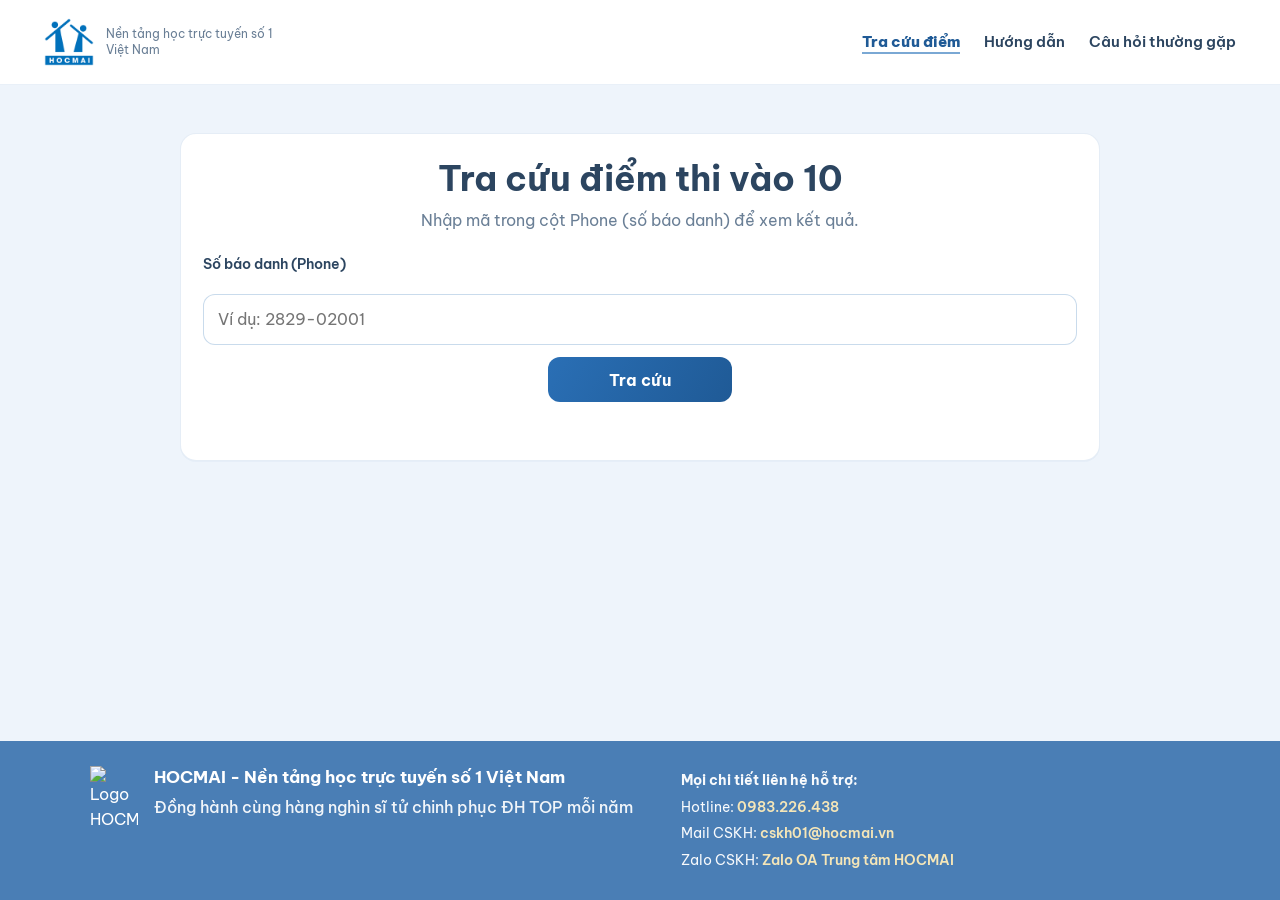
==== index.html @ 7837d0d4 "add" ====
<!doctype html>
<html lang="vi">
  <head>
    <meta charset="UTF-8" />
    <meta name="viewport" content="width=device-width, initial-scale=1.0" />
    <title>Tra cứu điểm thi vào 10 | HOCMAI</title>
    <meta
      name="description"
      content="Trang tra cứu điểm thi vào lớp 10 với giao diện chuẩn nhận diện thương hiệu HOCMAI."
    />
    <link rel="preconnect" href="https://fonts.googleapis.com" />
    <link rel="preconnect" href="https://fonts.gstatic.com" crossorigin />
    <link
      href="https://fonts.googleapis.com/css2?family=Be+Vietnam+Pro:wght@400;500;600;700;800&display=swap"
      rel="stylesheet"
    />
    <link rel="stylesheet" href="./styles.css" />
  </head>
  <body>
    <header class="brand-header">
      <div class="header-inner">
        <a class="brand-mark" href="./index.html" aria-label="Trang chủ HOCMAI">
          <img class="brand-logo" src="./assets/logo-hocmai.png" alt="Logo HOCMAI" />
          <span class="brand-sub">Nền tảng học trực tuyến số 1 Việt Nam</span>
        </a>
        <nav class="nav-links" aria-label="Điều hướng">
          <a href="./index.html" aria-current="page">Tra cứu điểm</a>
          <a href="./huong-dan.html">Hướng dẫn</a>
          <a href="./faq.html">Câu hỏi thường gặp</a>
        </nav>
      </div>
    </header>

    <main>
      <section id="tra-cuu" class="lookup-section">
        <div class="container">
          <div class="lookup-wrapper">
            <div class="section-title">
              <h1>Tra cứu điểm thi vào 10</h1>
              <p>Nhập mã trong cột Phone (số báo danh) để xem kết quả.</p>
            </div>

            <form id="lookup-form" class="lookup-form simple-form" novalidate>
              <label for="candidate-id">Số báo danh (Phone)</label>
              <input
                id="candidate-id"
                name="candidateId"
                type="text"
                placeholder="Ví dụ: 2829-02001"
                maxlength="64"
                autocomplete="off"
                required
              />
              <button type="submit" id="lookup-submit">
                <span class="submit-spinner" aria-hidden="true"></span>
                <span class="submit-text">Tra cứu</span>
              </button>
              <p id="lookup-message" class="form-message" role="status" aria-live="polite"></p>
            </form>

            <section id="result-card" class="result-card hidden" aria-label="Kết quả tra cứu">
              <h3 class="result-title">Kết quả tra cứu</h3>
              <dl class="result-summary" id="result-summary">
                <div class="result-summary-row">
                  <dt>Họ tên</dt>
                  <dd id="summary-name"></dd>
                </div>
                <div class="result-summary-row">
                  <dt>Số báo danh</dt>
                  <dd id="summary-phone"></dd>
                </div>
                <div class="result-summary-row">
                  <dt>Điểm thi</dt>
                  <dd id="summary-exam-score"></dd>
                </div>
                <div class="result-summary-row">
                  <dt>Phòng thi</dt>
                  <dd id="summary-room"></dd>
                </div>
                <div class="result-summary-row">
                  <dt>Xếp hạng (tổng điểm xét tuyển)</dt>
                  <dd id="summary-rank"></dd>
                </div>
              </dl>
              <p class="result-table-caption">Điểm từng môn và liên kết xem bài thi</p>
              <div class="table-wrap">
                <table class="result-table">
                  <thead>
                    <tr>
                      <th scope="col">Môn</th>
                      <th scope="col">Điểm</th>
                      <th scope="col">Kết quả chi tiết</th>
                    </tr>
                  </thead>
                  <tbody id="result-table-body"></tbody>
                  <tfoot>
                    <tr class="result-total-row">
                      <td><strong>Điểm xét tuyển (Toán×2 + Văn×2 + Anh)</strong></td>
                      <td colspan="2">
                        <div class="composite-score-wrap">
                          <span id="result-composite-score-text"></span>
                          <button
                            type="button"
                            id="scholarship-trigger"
                            class="scholarship-trigger scholarship-trigger--inline"
                          >
                            học bổng: <span id="scholarship-percent-inline">30%</span>
                          </button>
                        </div>
                      </td>
                    </tr>
                  </tfoot>
                </table>
              </div>
              <div class="score-chart-wrap" id="score-chart-wrap" hidden>
                <p class="score-chart-title">Phân bố tổng điểm xét tuyển (toàn bộ dữ liệu)</p>
                <p class="score-chart-hint" id="score-chart-hint"></p>
                <div
                  class="histogram"
                  id="histogram-root"
                  role="img"
                  aria-label="Biểu đồ cột số lượng thí sinh theo khoảng điểm"
                >
                  <div class="histogram-y-axis" id="score-chart-y-axis" aria-hidden="true"></div>
                  <div class="histogram-plot">
                    <div class="histogram-bars" id="score-chart"></div>
                  </div>
                </div>
              </div>
            </section>

            <section
              id="scholarship-section"
              class="scholarship-section hidden"
              aria-label="Học bổng"
            >
              <h3 class="scholarship-title">Dùng học bổng ngay!</h3>
              <p class="scholarship-lead">
                <span class="scholarship-label">học bổng:</span>
                <strong class="scholarship-percent" id="scholarship-percent">30%</strong>
              </p>
              <div class="scholarship-actions">
                <a
                  class="scholarship-action"
                  href="https://hocmai.link/tC4KC2"
                  target="_blank"
                  rel="noopener noreferrer"
                >
                  Lớp luyện thi trực tiếp
                </a>
                <a
                  class="scholarship-action scholarship-action--accent"
                  href="https://hocmai.link/WwODSn"
                  target="_blank"
                  rel="noopener noreferrer"
                >
                  Khóa luyện đề online
                </a>
              </div>
            </section>
          </div>
        </div>
      </section>
    </main>

    <footer class="site-footer">
      <div class="container footer-inner">
        <div class="footer-brand-col">
          <div class="footer-brand-row">
            <img
              class="footer-logo"
              src="https://play-lh.googleusercontent.com/AMpNqT2tWdewnICeAl7C-Ix9AWb-bCy7MjEjz3HMeODdcMwJlvOS_UqNwSrXPFJsLik"
              alt="Logo HOCMAI"
              width="48"
              loading="lazy"
              decoding="async"
            />
            <div class="footer-brand-text">
              <p class="footer-tagline">HOCMAI - Nền tảng học trực tuyến số 1 Việt Nam</p>
              <p class="footer-subline">
                Đồng hành cùng hàng nghìn sĩ tử chinh phục ĐH TOP mỗi năm
              </p>
            </div>
          </div>
        </div>
        <div class="footer-contact">
          <p class="footer-contact-lead"><strong>Mọi chi tiết liên hệ hỗ trợ:</strong></p>
          <p>
            Hotline:
            <a href="tel:+84983226438">0983.226.438</a>
          </p>
          <p>
            Mail CSKH:
            <a href="mailto:cskh01@hocmai.vn">cskh01@hocmai.vn</a>
          </p>
          <p>
            Zalo CSKH:
            <a
              href="https://zalo.me/37577140078644322"
              target="_blank"
              rel="noopener noreferrer"
              >Zalo OA Trung tâm HOCMAI</a>
          </p>
        </div>
      </div>
    </footer>

    <script src="./app.js"></script>
  </body>
</html>
---- styles.css ----
:root {
  --hocmai-blue: #2a6fb5;
  --hocmai-blue-dark: #1f5a96;
  --hocmai-yellow: #e8c86a;
  --hocmai-bg: #eef4fb;
  --hocmai-text: #2c4560;
  --hocmai-muted: #6a7f96;
  --nav-active-underline: #7aa8d4;
  --footer-bg: #4a7eb5;
  --white: #ffffff;
  --danger: #c1121f;
}

* {
  box-sizing: border-box;
}

html {
  height: 100%;
}

body {
  margin: 0;
  min-height: 100%;
  display: flex;
  flex-direction: column;
  font-family: "Be Vietnam Pro", sans-serif;
  color: var(--hocmai-text);
  background: var(--hocmai-bg);
  line-height: 1.55;
}

main {
  flex: 1 0 auto;
}

.container {
  width: min(1100px, calc(100% - 2rem));
  margin: 0 auto;
}

.brand-header {
  flex-shrink: 0;
  position: sticky;
  top: 0;
  z-index: 10;
  background: var(--white);
  border-bottom: 1px solid rgba(42, 111, 181, 0.1);
}

.header-inner {
  width: 100%;
  max-width: none;
  margin: 0;
  padding: 0 clamp(1rem, 4vw, 2.75rem);
  display: flex;
  justify-content: space-between;
  align-items: center;
  gap: 1.5rem;
  min-height: 84px;
}

.brand-mark {
  display: inline-flex;
  flex-direction: row;
  align-items: center;
  gap: 0.75rem;
  text-decoration: none;
  flex: 0 1 auto;
  min-width: 0;
}

.brand-logo {
  width: 50px;
  height: auto;
  display: block;
}

.brand-sub {
  font-size: 0.78rem;
  line-height: 1.25;
  color: var(--hocmai-muted);
  max-width: 180px;
}

.nav-links {
  display: flex;
  flex-wrap: wrap;
  justify-content: flex-end;
  align-items: center;
  gap: 1rem 1.5rem;
  flex: 0 0 auto;
  margin-left: auto;
}

.nav-links a {
  color: var(--hocmai-text);
  text-decoration: none;
  font-weight: 600;
  font-size: 0.95rem;
}

.nav-links a[aria-current="page"] {
  color: var(--hocmai-blue-dark);
  font-weight: 800;
  text-decoration: underline;
  text-decoration-color: var(--nav-active-underline);
  text-decoration-thickness: 2px;
  text-underline-offset: 5px;
}

h1 {
  margin: 0;
  font-size: clamp(1.7rem, 4vw, 2.2rem);
  line-height: 1.25;
}

.lookup-section {
  padding: 3rem 0 4rem;
}

.static-page-section {
  flex: 1;
  padding: 2.5rem 0 4rem;
}

.static-page-section--faq {
  background: var(--hocmai-bg);
}

.static-page-title {
  margin: 0 0 1rem;
  font-size: clamp(1.35rem, 3vw, 1.65rem);
  color: var(--hocmai-blue-dark);
  line-height: 1.3;
}

.static-page-back {
  margin-top: 1.75rem;
  padding-top: 1rem;
  border-top: 1px solid rgba(42, 111, 181, 0.1);
  font-size: 0.92rem;
}

.static-page-back a {
  color: var(--hocmai-blue);
  font-weight: 600;
  text-decoration: none;
}

.static-page-back a:hover {
  text-decoration: underline;
}

.info-subtitle {
  margin: 1.25rem 0 0.5rem;
  font-size: 1.05rem;
  color: var(--hocmai-text);
}

.info-list {
  margin: 0;
  padding-left: 1.25rem;
  color: var(--hocmai-text);
  line-height: 1.6;
}

.info-list li + li {
  margin-top: 0.45rem;
}

.faq-list {
  display: flex;
  flex-direction: column;
  gap: 0.85rem;
}

.faq-item {
  padding: 1rem 1.1rem;
  background: var(--white);
  border: 1px solid rgba(42, 111, 181, 0.1);
  border-radius: 12px;
}

.faq-q {
  margin: 0 0 0.55rem;
  font-size: 1rem;
  font-weight: 700;
  color: var(--hocmai-blue-dark);
  line-height: 1.35;
}

.faq-a {
  color: var(--hocmai-muted);
  font-size: 0.94rem;
  line-height: 1.55;
}

.faq-a p {
  margin: 0;
}

.faq-a p + p {
  margin-top: 0.45rem;
}

.faq-a a {
  color: #3a6ead;
  font-weight: 600;
  text-decoration: none;
  word-break: break-word;
}

.faq-a a:hover {
  text-decoration: underline;
}

.lookup-wrapper {
  max-width: 920px;
  margin: 0 auto;
  background: var(--white);
  border: 1px solid rgba(42, 111, 181, 0.12);
  border-radius: 16px;
  padding: 1.4rem;
  box-shadow: 0 1px 0 rgba(42, 111, 181, 0.04);
}

.section-title h1 {
  margin: 0;
  text-align: center;
}

.section-title p {
  margin-top: 0.45rem;
  text-align: center;
  color: var(--hocmai-muted);
}

.lookup-form {
  margin-top: 1.3rem;
  display: grid;
  grid-template-columns: 1fr;
  gap: 0.8rem;
}

.lookup-form label {
  display: block;
  font-size: 0.9rem;
  font-weight: 600;
  margin-bottom: 0.35rem;
}

.lookup-form input {
  width: 100%;
  border: 1px solid rgba(42, 111, 181, 0.25);
  border-radius: 12px;
  padding: 0.75rem 0.85rem;
  font: inherit;
  outline: none;
}

.lookup-form input:focus {
  border-color: var(--hocmai-blue);
  box-shadow: 0 0 0 3px rgba(12, 77, 162, 0.16);
}

.lookup-form button {
  position: relative;
  display: inline-flex;
  align-items: center;
  justify-content: center;
  gap: 0.5rem;
  height: 45px;
  border: none;
  border-radius: 12px;
  padding: 0 2rem;
  background: linear-gradient(120deg, var(--hocmai-blue) 0%, var(--hocmai-blue-dark) 100%);
  color: var(--white);
  font: inherit;
  font-weight: 700;
  cursor: pointer;
  width: auto;
  min-width: 11.5rem;
  max-width: 100%;
  justify-self: center;
  transition: opacity 0.2s ease;
}

.lookup-form button:disabled {
  cursor: not-allowed;
  opacity: 0.92;
}

.lookup-form .submit-spinner {
  display: none;
  width: 1.1rem;
  height: 1.1rem;
  flex-shrink: 0;
  border: 2px solid rgba(255, 255, 255, 0.35);
  border-top-color: #fff;
  border-radius: 50%;
  animation: submit-spin 0.65s linear infinite;
}

.lookup-form.is-loading .submit-spinner {
  display: block;
}

.lookup-form.is-loading input {
  opacity: 0.72;
  pointer-events: none;
}

@keyframes submit-spin {
  to {
    transform: rotate(360deg);
  }
}

.form-message {
  grid-column: 1 / -1;
  margin: 0.2rem 0 0;
  min-height: 1.2rem;
  color: var(--danger);
  font-size: 0.9rem;
}

.result-card {
  margin-top: 1rem;
  background: var(--white);
  border-radius: 16px;
  border: 1px solid rgba(42, 111, 181, 0.12);
  padding: 1.1rem;
}

.hidden {
  display: none;
}

.result-title {
  margin: 0 0 0.75rem;
  font-size: 1.15rem;
  color: var(--hocmai-blue-dark);
}

.result-summary {
  margin: 0 0 1.25rem;
  padding: 0.85rem 1rem;
  background: rgba(12, 77, 162, 0.06);
  border: 1px solid rgba(42, 111, 181, 0.12);
  border-radius: 12px;
  display: grid;
  grid-template-columns: minmax(0, 1fr) minmax(0, 1fr);
  gap: 0.5rem 1.5rem;
}

.result-summary-row {
  display: contents;
}

.result-summary dt {
  margin: 0;
  font-size: 0.8rem;
  font-weight: 600;
  color: var(--hocmai-muted);
  padding-top: 0.15rem;
}

.result-summary dd {
  margin: 0;
  font-size: 0.95rem;
  font-weight: 600;
  color: var(--hocmai-text);
}

@media (max-width: 560px) {
  .result-summary {
    grid-template-columns: 1fr;
  }

  .result-summary dd {
    padding-bottom: 0.45rem;
    margin-bottom: 0.35rem;
    border-bottom: 1px solid rgba(42, 111, 181, 0.08);
  }

  .result-summary-row:last-child dd {
    border-bottom: none;
    margin-bottom: 0;
    padding-bottom: 0;
  }
}

.result-table-caption {
  margin: 0 0 0.5rem;
  font-size: 0.88rem;
  color: var(--hocmai-muted);
}

.table-wrap {
  overflow-x: auto;
  -webkit-overflow-scrolling: touch;
}

.result-table {
  width: 100%;
  border-collapse: collapse;
  font-size: 0.95rem;
}

.result-table th,
.result-table td {
  padding: 0.65rem 0.75rem;
  text-align: left;
  border: 1px solid rgba(42, 111, 181, 0.15);
  vertical-align: middle;
}

.result-table thead th {
  background: rgba(12, 77, 162, 0.08);
  color: var(--hocmai-blue-dark);
  font-weight: 700;
}

.result-table tbody th[scope="row"] {
  background: rgba(12, 77, 162, 0.04);
  font-weight: 600;
  color: var(--hocmai-text);
  white-space: nowrap;
}

.result-table .result-score-cell {
  font-weight: 700;
  color: #4a7ab8;
}

.result-link {
  font-weight: 600;
  color: var(--hocmai-blue);
  text-decoration: none;
}

.result-link:hover {
  text-decoration: underline;
}

.result-total-row td {
  background: rgba(255, 201, 56, 0.15);
  font-weight: 600;
}

.result-total-row td:last-child {
  font-size: 1.05rem;
  color: #355a8a;
}

.score-chart-wrap {
  margin-top: 1.25rem;
  padding-top: 1rem;
  border-top: 1px solid rgba(42, 111, 181, 0.12);
}

.score-chart-wrap[hidden] {
  display: none !important;
}

.scholarship-section {
  margin-top: 1.15rem;
  padding: 1rem 1.05rem;
  background: rgba(255, 255, 255, 0.85);
  border: 1px solid rgba(42, 111, 181, 0.12);
  border-radius: 16px;
}

.scholarship-title {
  margin: 0 0 0.75rem;
  text-align: center;
  font-size: 1.1rem;
  color: #b30018;
  font-weight: 900;
}

.scholarship-lead {
  margin: 0 0 0.85rem;
  text-align: center;
  font-size: 1rem;
  color: var(--hocmai-text);
}

.scholarship-label {
  font-weight: 700;
  color: #b30018;
}

.scholarship-percent {
  color: #b30018;
}

.scholarship-actions {
  display: grid;
  grid-template-columns: 1fr 1fr;
  gap: 0.85rem;
}

.scholarship-trigger {
  display: inline-block;
  padding: 0.35rem 0.55rem;
  border-radius: 10px;
  border: 1px solid rgba(193, 18, 31, 0.4);
  color: #b30018;
  font-weight: 900;
  background: rgba(193, 18, 31, 0.03);
  cursor: pointer;
  text-decoration: none;
  transition: background 120ms ease, transform 120ms ease;
}

.scholarship-trigger:hover {
  background: rgba(193, 18, 31, 0.07);
  transform: translateY(-1px);
}

.result-cell-stack {
  display: flex;
  flex-direction: column;
  gap: 0.35rem;
  align-items: flex-start;
}

.composite-score-wrap {
  display: flex;
  align-items: center;
  justify-content: space-between;
  gap: 0.75rem;
  flex-wrap: wrap;
}

.composite-score-wrap #result-composite-score-text {
  font-weight: 800;
  color: #355a8a;
  font-size: 1.05rem;
}

.scholarship-trigger--inline {
  padding: 0.35rem 0.6rem;
  border-radius: 10px;
  white-space: nowrap;
}

.scholarship-action {
  display: inline-flex;
  justify-content: center;
  align-items: center;
  padding: 0.85rem 0.9rem;
  border: 2px solid #c1121f;
  border-radius: 12px;
  color: #c1121f;
  font-weight: 800;
  text-decoration: none;
  background: rgba(193, 18, 31, 0.02);
  transition: transform 120ms ease, background 120ms ease;
}

.scholarship-action:hover {
  transform: translateY(-1px);
  background: rgba(193, 18, 31, 0.06);
}

.scholarship-action--accent {
  background: rgba(193, 18, 31, 0.04);
}

@media (max-width: 560px) {
  .scholarship-actions {
    grid-template-columns: 1fr;
  }
}

.score-chart-title {
  margin: 0 0 0.35rem;
  font-size: 0.95rem;
  font-weight: 700;
  color: var(--hocmai-blue-dark);
}

.score-chart-hint {
  margin: 0 0 0.75rem;
  font-size: 0.82rem;
  color: var(--hocmai-muted);
}

.histogram {
  display: flex;
  gap: 0.35rem;
  align-items: flex-start;
  width: 100%;
}

.histogram-y-axis {
  display: flex;
  flex-direction: column;
  justify-content: space-between;
  flex-shrink: 0;
  width: 2.25rem;
  height: 220px;
  box-sizing: border-box;
  font-size: 0.68rem;
  color: var(--hocmai-muted);
  text-align: right;
  line-height: 1.2;
}

.histogram-y-axis span {
  display: block;
}

.histogram-plot {
  flex: 1;
  min-width: 0;
  overflow-x: auto;
  overflow-y: visible;
  -webkit-overflow-scrolling: touch;
  padding-bottom: 0.25rem;
}

.histogram-bars {
  display: flex;
  align-items: stretch;
  justify-content: flex-start;
  gap: clamp(2px, 1vw, 8px);
  height: calc(220px + 2.85rem);
  min-width: min(100%, 560px);
  padding: 0 0.25rem 0 0.35rem;
  border-left: 1px solid rgba(42, 111, 181, 0.12);
  border-bottom: 1px solid rgba(42, 111, 181, 0.12);
  background-color: rgba(255, 255, 255, 0.75);
  background-image: repeating-linear-gradient(
    to bottom,
    transparent,
    transparent calc(20% - 1px),
    rgba(42, 111, 181, 0.04) calc(20% - 1px),
    rgba(42, 111, 181, 0.04) 20%
  );
  background-size: 100% 100%;
  box-sizing: border-box;
}

.chart-col {
  flex: 1 1 0;
  min-width: 1.5rem;
  max-width: 3rem;
  display: flex;
  flex-direction: column;
  align-items: center;
  justify-content: flex-start;
  min-height: 0;
}

.chart-col-count {
  font-size: 0.68rem;
  font-weight: 700;
  color: var(--hocmai-muted);
  margin-bottom: 3px;
  min-height: 1.1em;
  line-height: 1;
}

.chart-col--you .chart-col-count {
  color: #c65a5f;
}

.chart-col-bar-wrap {
  width: 100%;
  flex: 1 1 auto;
  min-height: 0;
  height: 220px;
  display: flex;
  flex-direction: column;
  justify-content: flex-end;
  align-items: center;
}

.chart-col-bar {
  width: 78%;
  max-width: 2rem;
  min-height: 0;
  border-radius: 6px 6px 0 0;
  background: linear-gradient(180deg, #b3cbf0 0%, #93b4e8 100%);
  transition: height 0.25s ease-out;
}

.chart-col--you .chart-col-bar {
  background: linear-gradient(180deg, #f4b4b6 0%, #e5989b 100%);
}

.chart-col-xlabel {
  margin-top: 6px;
  font-size: 0.62rem;
  line-height: 1.15;
  color: var(--hocmai-muted);
  text-align: center;
  transform: rotate(-42deg);
  transform-origin: center top;
  white-space: nowrap;
  height: 2.85rem;
  display: flex;
  align-items: flex-start;
  justify-content: center;
  padding-top: 2px;
}

@media (max-width: 540px) {
  .histogram-y-axis {
    width: 1.85rem;
    font-size: 0.62rem;
  }

  .chart-col {
    min-width: 1.15rem;
    max-width: none;
  }

  .chart-col-xlabel {
    font-size: 0.55rem;
    transform: rotate(-52deg);
  }
}

.site-footer {
  flex-shrink: 0;
  background: var(--footer-bg);
  color: #ffffff;
  padding: 1.5rem 0;
}

.footer-inner {
  display: grid;
  grid-template-columns: minmax(0, 1.1fr) minmax(0, 1fr);
  gap: 1.75rem 2rem;
  align-items: start;
  text-align: left;
}

.footer-brand-col {
  min-width: 0;
}

.footer-brand-row {
  display: flex;
  align-items: flex-start;
  gap: 0.85rem 1rem;
}

.footer-logo {
  width: 48px;
  height: auto;
  display: block;
  flex-shrink: 0;
  margin-top: 0.1rem;
}

.footer-brand-text {
  min-width: 0;
  flex: 1;
}

.footer-tagline {
  margin: 0;
  font-size: clamp(0.95rem, 2.2vw, 1.05rem);
  font-weight: 700;
  line-height: 1.45;
  color: #ffffff;
}

.footer-subline {
  margin: 0.45rem 0 0;
  font-size: clamp(0.88rem, 2vw, 0.98rem);
  font-weight: 500;
  line-height: 1.5;
  color: rgba(255, 255, 255, 0.92);
}

.footer-contact-lead {
  margin: 0 0 0.5rem;
  font-size: 0.92rem;
}

.footer-contact p {
  margin: 0.35rem 0;
  font-size: 0.9rem;
  line-height: 1.45;
  color: rgba(255, 255, 255, 0.96);
}

.site-footer a {
  color: #f5e6b8;
  text-decoration: none;
  font-weight: 600;
}

.site-footer a:hover {
  text-decoration: underline;
}

@media (max-width: 900px) {
  .footer-inner {
    grid-template-columns: 1fr;
    gap: 1.35rem;
  }

  .footer-brand-row {
    flex-wrap: wrap;
  }

  .lookup-form {
    grid-template-columns: 1fr;
  }

  .nav-links {
    display: none;
  }

  .brand-sub {
    display: none;
  }
}

@media (max-width: 540px) {
  .lookup-wrapper {
    padding: 1rem;
  }

  .lookup-form button {
    width: 100%;
  }
}
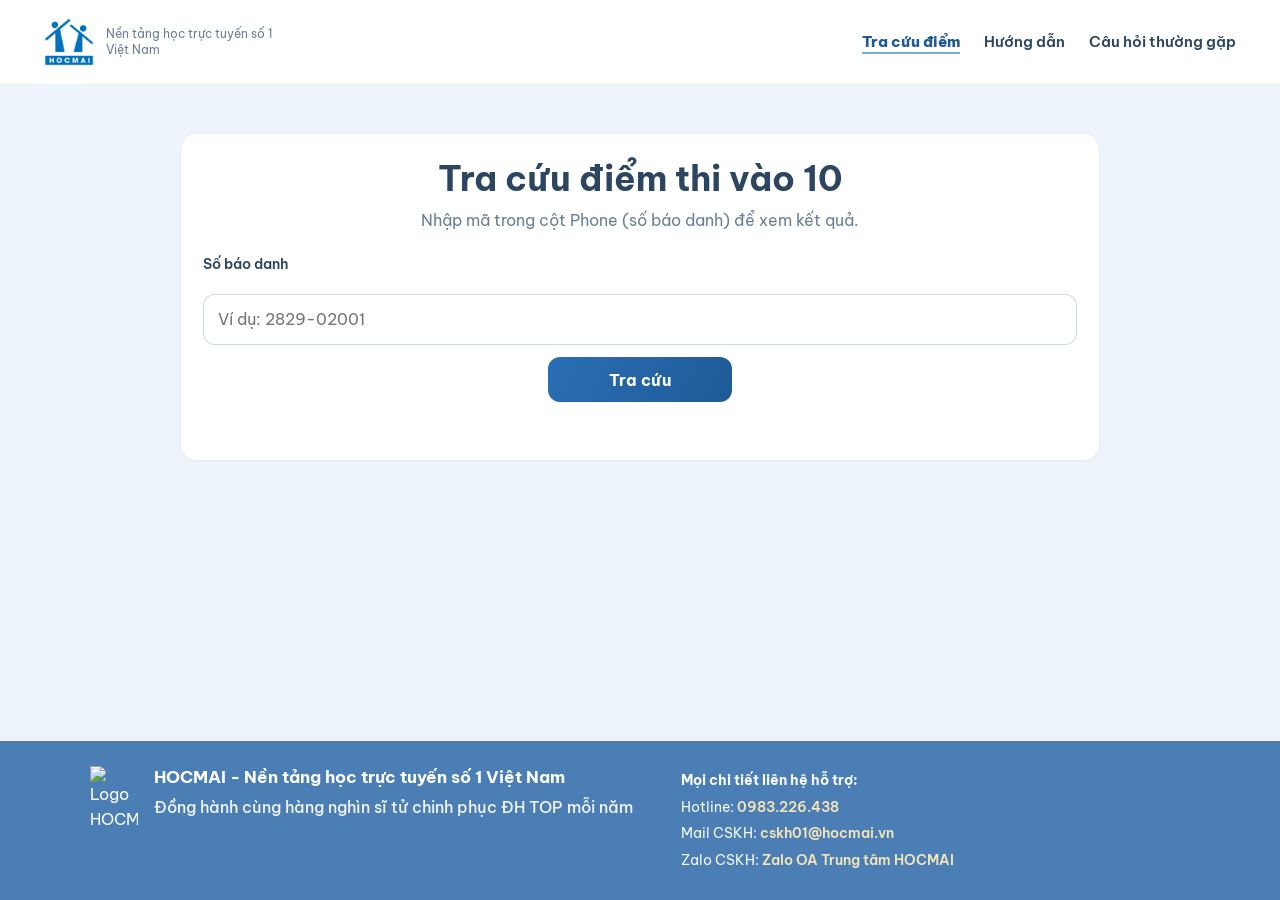
==== commit 5c631f7a: "add" ====
--- a/index.html
+++ b/index.html
@@ -41,7 +41,7 @@
             </div>
 
             <form id="lookup-form" class="lookup-form simple-form" novalidate>
-              <label for="candidate-id">Số báo danh (Phone)</label>
+              <label for="candidate-id">Số báo danh</label>
               <input
                 id="candidate-id"
                 name="candidateId"
@@ -96,24 +96,18 @@
                   <tfoot>
                     <tr class="result-total-row">
                       <td><strong>Điểm xét tuyển (Toán×2 + Văn×2 + Anh)</strong></td>
-                      <td colspan="2">
-                        <div class="composite-score-wrap">
-                          <span id="result-composite-score-text"></span>
-                          <button
-                            type="button"
-                            id="scholarship-trigger"
-                            class="scholarship-trigger scholarship-trigger--inline"
-                          >
-                            học bổng: <span id="scholarship-percent-inline">30%</span>
-                          </button>
-                        </div>
+                      <td class="result-total-score" id="result-composite-score-text"></td>
+                      <td class="result-total-scholarship-cell">
+                        <button type="button" id="scholarship-trigger" class="scholarship-text-btn">
+                          Học bổng: <span id="scholarship-percent-inline">30%</span>
+                        </button>
                       </td>
                     </tr>
                   </tfoot>
                 </table>
               </div>
               <div class="score-chart-wrap" id="score-chart-wrap" hidden>
-                <p class="score-chart-title">Phân bố tổng điểm xét tuyển (toàn bộ dữ liệu)</p>
+                <p class="score-chart-title">Phân bố tổng điểm xét tuyển</p>
                 <p class="score-chart-hint" id="score-chart-hint"></p>
                 <div
                   class="histogram"
--- a/styles.css
+++ b/styles.css
@@ -449,9 +449,15 @@
   font-weight: 600;
 }
 
-.result-total-row td:last-child {
+.result-total-row .result-total-score {
   font-size: 1.05rem;
+  font-weight: 800;
   color: #355a8a;
+}
+
+.result-total-scholarship-cell {
+  text-align: left;
+  vertical-align: middle;
 }
 
 .score-chart-wrap {
@@ -502,49 +508,28 @@
   gap: 0.85rem;
 }
 
-.scholarship-trigger {
-  display: inline-block;
-  padding: 0.35rem 0.55rem;
-  border-radius: 10px;
-  border: 1px solid rgba(193, 18, 31, 0.4);
+.scholarship-text-btn {
+  margin: 0;
+  padding: 0;
+  border: none;
+  background: none;
+  font: inherit;
+  font-size: 0.95rem;
+  font-weight: 700;
   color: #b30018;
-  font-weight: 900;
-  background: rgba(193, 18, 31, 0.03);
   cursor: pointer;
+  text-align: left;
   text-decoration: none;
-  transition: background 120ms ease, transform 120ms ease;
-}
-
-.scholarship-trigger:hover {
-  background: rgba(193, 18, 31, 0.07);
-  transform: translateY(-1px);
-}
-
-.result-cell-stack {
-  display: flex;
-  flex-direction: column;
-  gap: 0.35rem;
-  align-items: flex-start;
-}
-
-.composite-score-wrap {
-  display: flex;
-  align-items: center;
-  justify-content: space-between;
-  gap: 0.75rem;
-  flex-wrap: wrap;
-}
-
-.composite-score-wrap #result-composite-score-text {
-  font-weight: 800;
-  color: #355a8a;
-  font-size: 1.05rem;
-}
-
-.scholarship-trigger--inline {
-  padding: 0.35rem 0.6rem;
-  border-radius: 10px;
-  white-space: nowrap;
+  display: inline;
+}
+
+.scholarship-text-btn:hover {
+  text-decoration: underline;
+}
+
+.scholarship-text-btn:focus-visible {
+  outline: 2px solid var(--hocmai-blue);
+  outline-offset: 2px;
 }
 
 .scholarship-action {
@@ -601,11 +586,12 @@
   flex-direction: column;
   justify-content: space-between;
   flex-shrink: 0;
-  width: 2.25rem;
+  width: 2.5rem;
   height: 220px;
   box-sizing: border-box;
-  font-size: 0.68rem;
-  color: var(--hocmai-muted);
+  font-size: 0.7rem;
+  font-weight: 600;
+  color: #5f6b7a;
   text-align: right;
   line-height: 1.2;
 }
@@ -627,22 +613,23 @@
   display: flex;
   align-items: stretch;
   justify-content: flex-start;
-  gap: clamp(2px, 1vw, 8px);
+  gap: clamp(4px, 1.2vw, 10px);
   height: calc(220px + 2.85rem);
   min-width: min(100%, 560px);
-  padding: 0 0.25rem 0 0.35rem;
-  border-left: 1px solid rgba(42, 111, 181, 0.12);
-  border-bottom: 1px solid rgba(42, 111, 181, 0.12);
-  background-color: rgba(255, 255, 255, 0.75);
+  padding: 0 0.35rem 0 0.45rem;
+  border-left: 1px solid #dde1e6;
+  border-bottom: 1px solid #dde1e6;
+  background-color: #ffffff;
   background-image: repeating-linear-gradient(
     to bottom,
     transparent,
-    transparent calc(20% - 1px),
-    rgba(42, 111, 181, 0.04) calc(20% - 1px),
-    rgba(42, 111, 181, 0.04) 20%
+    transparent calc(25% - 1px),
+    #e8eaed calc(25% - 1px),
+    #e8eaed 25%
   );
   background-size: 100% 100%;
   box-sizing: border-box;
+  border-radius: 0 6px 0 0;
 }
 
 .chart-col {
@@ -657,16 +644,22 @@
 }
 
 .chart-col-count {
-  font-size: 0.68rem;
+  font-size: 0.7rem;
   font-weight: 700;
-  color: var(--hocmai-muted);
-  margin-bottom: 3px;
+  color: #5f6b7a;
+  margin-bottom: 4px;
   min-height: 1.1em;
   line-height: 1;
 }
 
+.chart-col-count--zero {
+  opacity: 0.35;
+}
+
 .chart-col--you .chart-col-count {
-  color: #c65a5f;
+  color: #e53935;
+  font-weight: 800;
+  opacity: 1;
 }
 
 .chart-col-bar-wrap {
@@ -681,25 +674,27 @@
 }
 
 .chart-col-bar {
-  width: 78%;
-  max-width: 2rem;
+  width: 72%;
+  max-width: 1.85rem;
   min-height: 0;
-  border-radius: 6px 6px 0 0;
-  background: linear-gradient(180deg, #b3cbf0 0%, #93b4e8 100%);
+  border-radius: 5px 5px 0 0;
+  background: #3498db;
+  box-shadow: 0 1px 0 rgba(0, 0, 0, 0.04);
   transition: height 0.25s ease-out;
 }
 
 .chart-col--you .chart-col-bar {
-  background: linear-gradient(180deg, #f4b4b6 0%, #e5989b 100%);
+  background: #e53935;
+  box-shadow: 0 1px 2px rgba(229, 57, 53, 0.35);
 }
 
 .chart-col-xlabel {
-  margin-top: 6px;
-  font-size: 0.62rem;
+  margin-top: 8px;
+  font-size: 0.6rem;
   line-height: 1.15;
-  color: var(--hocmai-muted);
+  color: #5f6b7a;
   text-align: center;
-  transform: rotate(-42deg);
+  transform: rotate(-45deg);
   transform-origin: center top;
   white-space: nowrap;
   height: 2.85rem;
@@ -721,8 +716,8 @@
   }
 
   .chart-col-xlabel {
-    font-size: 0.55rem;
-    transform: rotate(-52deg);
+    font-size: 0.52rem;
+    transform: rotate(-48deg);
   }
 }
 
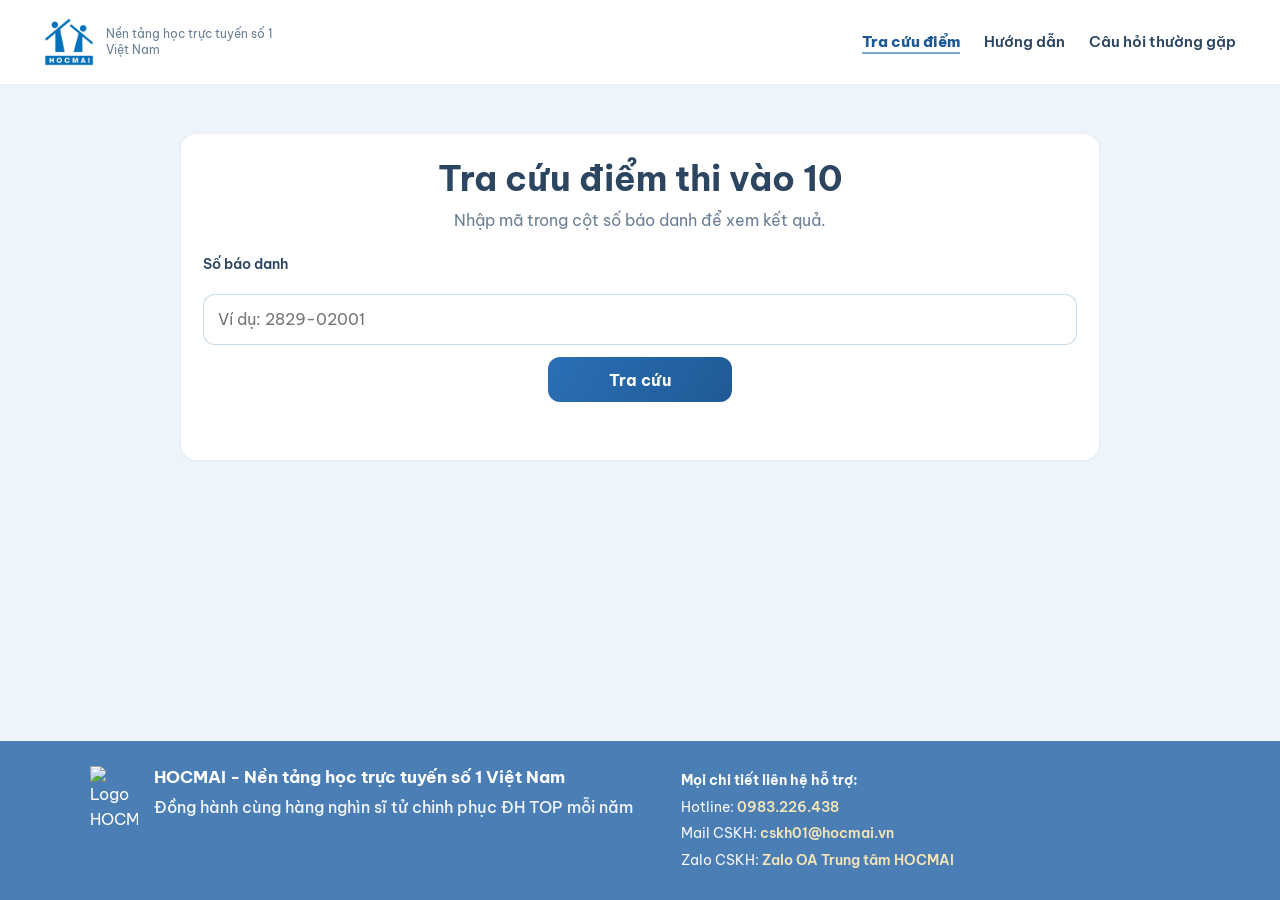
==== commit d95f1285: "add" ====
--- a/index.html
+++ b/index.html
@@ -34,10 +34,10 @@
     <main>
       <section id="tra-cuu" class="lookup-section">
         <div class="container">
-          <div class="lookup-wrapper">
+          <div class="lookup-wrapper">  
             <div class="section-title">
               <h1>Tra cứu điểm thi vào 10</h1>
-              <p>Nhập mã trong cột Phone (số báo danh) để xem kết quả.</p>
+              <p>Nhập mã trong cột số báo danh để xem kết quả.</p>
             </div>
 
             <form id="lookup-form" class="lookup-form simple-form" novalidate>
@@ -98,14 +98,36 @@
                       <td><strong>Điểm xét tuyển (Toán×2 + Văn×2 + Anh)</strong></td>
                       <td class="result-total-score" id="result-composite-score-text"></td>
                       <td class="result-total-scholarship-cell">
-                        <button type="button" id="scholarship-trigger" class="scholarship-text-btn">
-                          Học bổng: <span id="scholarship-percent-inline">30%</span>
-                        </button>
+                        <span class="scholarship-inline-line">
+                          Học bổng: <span id="scholarship-percent-inline">—</span>
+                        </span>
                       </td>
                     </tr>
                   </tfoot>
                 </table>
               </div>
+              <section id="scholarship-section" class="scholarship-section" aria-label="Học bổng">
+                <h3 class="scholarship-title">Dùng học bổng ngay!</h3>
+                <p class="scholarship-promo-body" id="scholarship-promo-body"></p>
+                <div class="scholarship-actions">
+                  <a
+                    class="scholarship-action"
+                    href="https://hocmai.link/tC4KC2"
+                    target="_blank"
+                    rel="noopener noreferrer"
+                  >
+                    Lớp luyện thi trực tiếp
+                  </a>
+                  <a
+                    class="scholarship-action scholarship-action--accent"
+                    href="https://hocmai.link/WwODSn"
+                    target="_blank"
+                    rel="noopener noreferrer"
+                  >
+                    Khóa luyện đề online
+                  </a>
+                </div>
+              </section>
               <div class="score-chart-wrap" id="score-chart-wrap" hidden>
                 <p class="score-chart-title">Phân bố tổng điểm xét tuyển</p>
                 <p class="score-chart-hint" id="score-chart-hint"></p>
@@ -120,36 +142,6 @@
                     <div class="histogram-bars" id="score-chart"></div>
                   </div>
                 </div>
-              </div>
-            </section>
-
-            <section
-              id="scholarship-section"
-              class="scholarship-section hidden"
-              aria-label="Học bổng"
-            >
-              <h3 class="scholarship-title">Dùng học bổng ngay!</h3>
-              <p class="scholarship-lead">
-                <span class="scholarship-label">học bổng:</span>
-                <strong class="scholarship-percent" id="scholarship-percent">30%</strong>
-              </p>
-              <div class="scholarship-actions">
-                <a
-                  class="scholarship-action"
-                  href="https://hocmai.link/tC4KC2"
-                  target="_blank"
-                  rel="noopener noreferrer"
-                >
-                  Lớp luyện thi trực tiếp
-                </a>
-                <a
-                  class="scholarship-action scholarship-action--accent"
-                  href="https://hocmai.link/WwODSn"
-                  target="_blank"
-                  rel="noopener noreferrer"
-                >
-                  Khóa luyện đề online
-                </a>
               </div>
             </section>
           </div>
--- a/styles.css
+++ b/styles.css
@@ -391,6 +391,12 @@
   }
 }
 
+.scholarship-inline-line {
+  font-size: 0.95rem;
+  font-weight: 700;
+  color: #b30018;
+}
+
 .result-table-caption {
   margin: 0 0 0.5rem;
   font-size: 0.88rem;
@@ -471,7 +477,8 @@
 }
 
 .scholarship-section {
-  margin-top: 1.15rem;
+  margin-top: 1.1rem;
+  margin-bottom: 1.15rem;
   padding: 1rem 1.05rem;
   background: rgba(255, 255, 255, 0.85);
   border: 1px solid rgba(42, 111, 181, 0.12);
@@ -486,50 +493,18 @@
   font-weight: 900;
 }
 
-.scholarship-lead {
-  margin: 0 0 0.85rem;
-  text-align: center;
-  font-size: 1rem;
+.scholarship-promo-body {
+  margin: 0 0 1rem;
+  font-size: 0.9rem;
+  line-height: 1.55;
   color: var(--hocmai-text);
-}
-
-.scholarship-label {
-  font-weight: 700;
-  color: #b30018;
-}
-
-.scholarship-percent {
-  color: #b30018;
+  text-align: left;
 }
 
 .scholarship-actions {
   display: grid;
   grid-template-columns: 1fr 1fr;
   gap: 0.85rem;
-}
-
-.scholarship-text-btn {
-  margin: 0;
-  padding: 0;
-  border: none;
-  background: none;
-  font: inherit;
-  font-size: 0.95rem;
-  font-weight: 700;
-  color: #b30018;
-  cursor: pointer;
-  text-align: left;
-  text-decoration: none;
-  display: inline;
-}
-
-.scholarship-text-btn:hover {
-  text-decoration: underline;
-}
-
-.scholarship-text-btn:focus-visible {
-  outline: 2px solid var(--hocmai-blue);
-  outline-offset: 2px;
 }
 
 .scholarship-action {
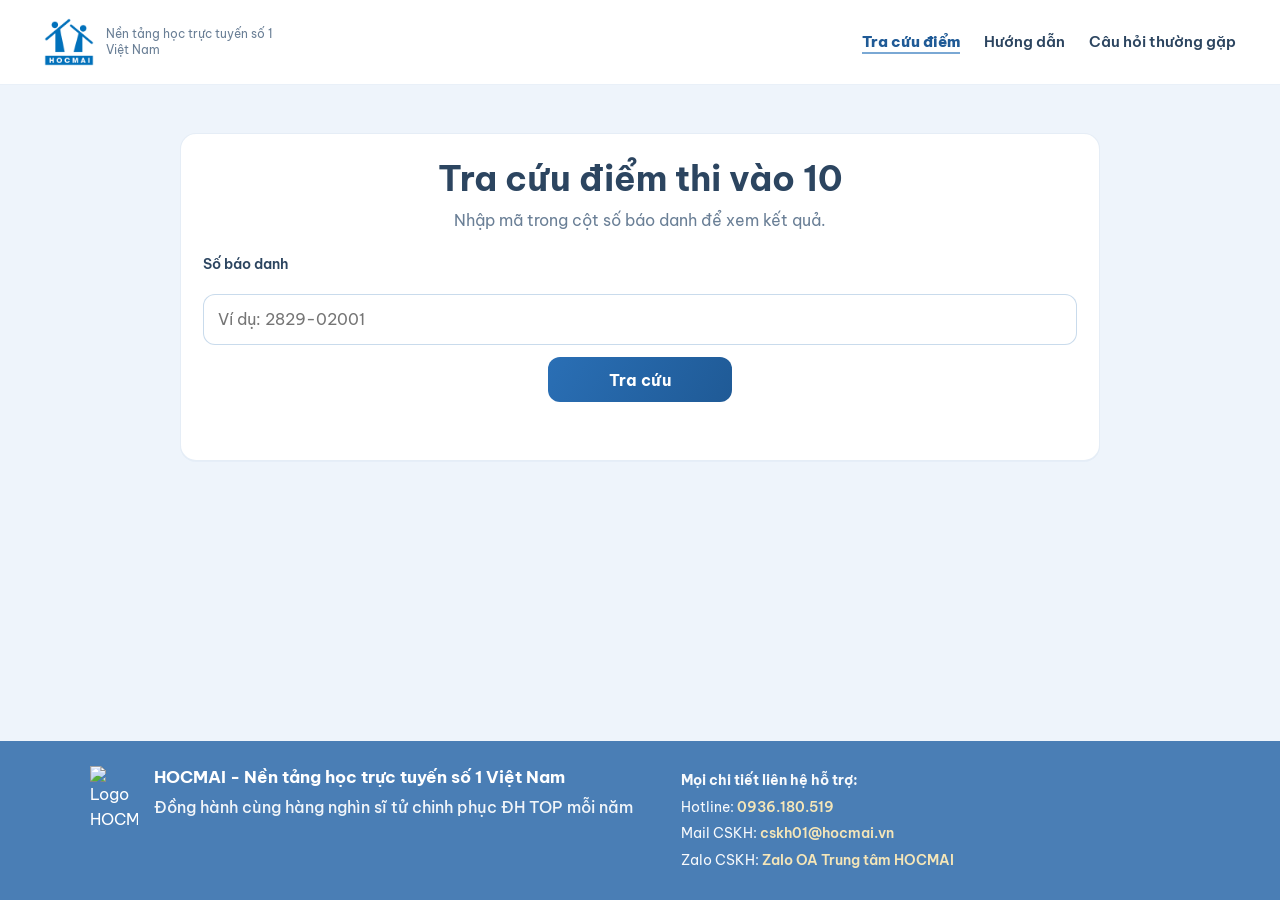
==== commit 718d94af: "add" ====
--- a/index.html
+++ b/index.html
@@ -95,7 +95,7 @@
                   <tbody id="result-table-body"></tbody>
                   <tfoot>
                     <tr class="result-total-row">
-                      <td><strong>Điểm xét tuyển (Toán×2 + Văn×2 + Anh)</strong></td>
+                      <td><strong>Điểm xét tuyển (Toán + Văn + Anh)</strong></td>
                       <td class="result-total-score" id="result-composite-score-text"></td>
                       <td class="result-total-scholarship-cell">
                         <span class="scholarship-inline-line">
@@ -173,7 +173,7 @@
           <p class="footer-contact-lead"><strong>Mọi chi tiết liên hệ hỗ trợ:</strong></p>
           <p>
             Hotline:
-            <a href="tel:+84983226438">0983.226.438</a>
+            <a href="tel:+84936180519">0936.180.519</a>
           </p>
           <p>
             Mail CSKH:
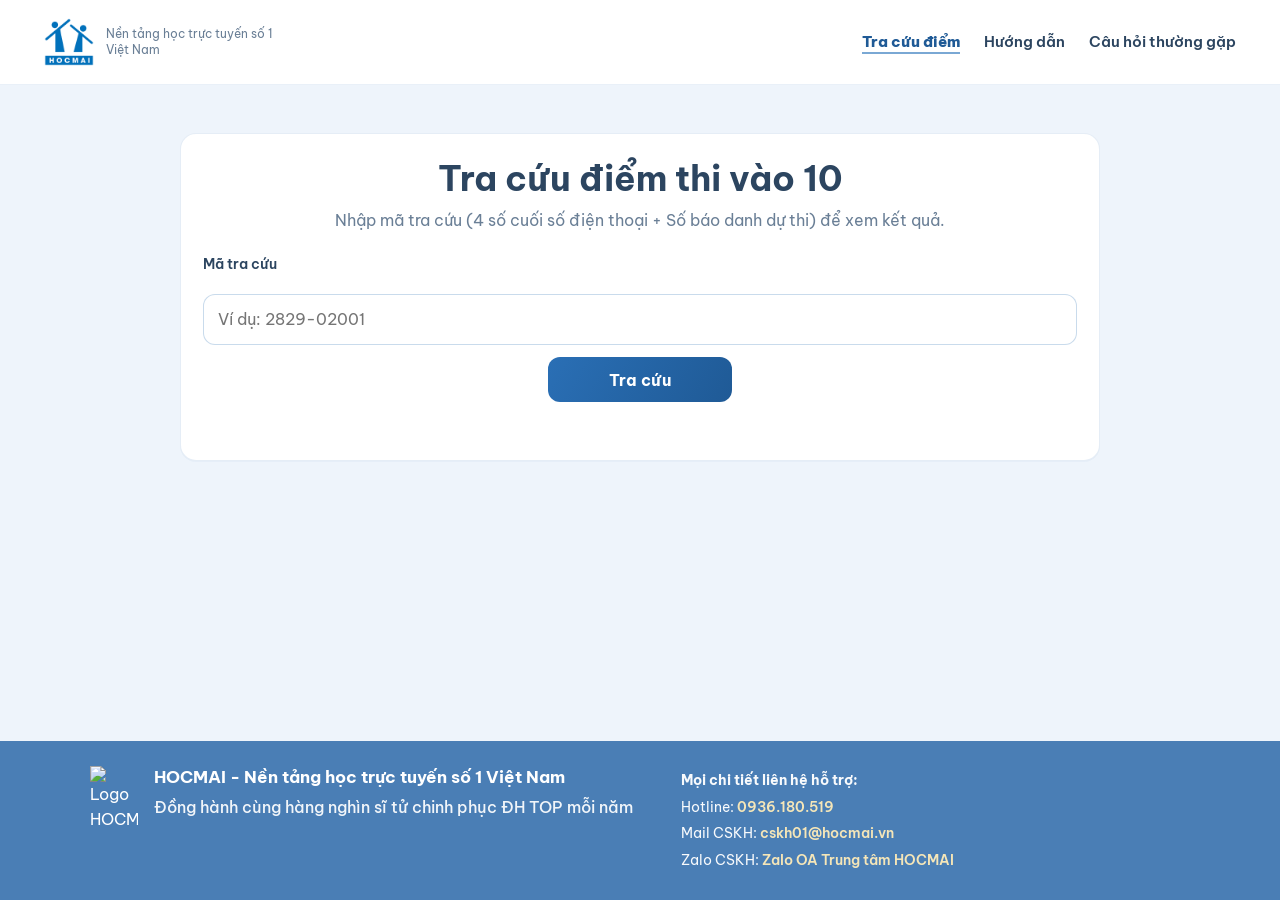
==== commit 65fdee6e: "add" ====
--- a/index.html
+++ b/index.html
@@ -23,7 +23,19 @@
           <img class="brand-logo" src="./assets/logo-hocmai.png" alt="Logo HOCMAI" />
           <span class="brand-sub">Nền tảng học trực tuyến số 1 Việt Nam</span>
         </a>
-        <nav class="nav-links" aria-label="Điều hướng">
+        <button
+          class="menu-toggle"
+          id="menu-toggle"
+          type="button"
+          aria-expanded="false"
+          aria-controls="main-nav"
+          aria-label="Mở menu điều hướng"
+        >
+          <span></span>
+          <span></span>
+          <span></span>
+        </button>
+        <nav class="nav-links" id="main-nav" aria-label="Điều hướng">
           <a href="./index.html" aria-current="page">Tra cứu điểm</a>
           <a href="./huong-dan.html">Hướng dẫn</a>
           <a href="./faq.html">Câu hỏi thường gặp</a>
@@ -37,11 +49,11 @@
           <div class="lookup-wrapper">  
             <div class="section-title">
               <h1>Tra cứu điểm thi vào 10</h1>
-              <p>Nhập mã trong cột số báo danh để xem kết quả.</p>
+              <p>Nhập mã tra cứu (4 số cuối số điện thoại + Số báo danh dự thi) để xem kết quả.</p>
             </div>
 
             <form id="lookup-form" class="lookup-form simple-form" novalidate>
-              <label for="candidate-id">Số báo danh</label>
+              <label for="candidate-id">Mã tra cứu</label>
               <input
                 id="candidate-id"
                 name="candidateId"
@@ -137,11 +149,13 @@
                   role="img"
                   aria-label="Biểu đồ cột số lượng thí sinh theo khoảng điểm"
                 >
+                  <p class="histogram-axis-label histogram-axis-label--y">Số thí sinh</p>
                   <div class="histogram-y-axis" id="score-chart-y-axis" aria-hidden="true"></div>
                   <div class="histogram-plot">
                     <div class="histogram-bars" id="score-chart"></div>
                   </div>
                 </div>
+                <p class="histogram-axis-label histogram-axis-label--x">Khoảng điểm xét tuyển</p>
               </div>
             </section>
           </div>
@@ -191,6 +205,7 @@
       </div>
     </footer>
 
+    <script src="./nav.js"></script>
     <script src="./app.js"></script>
   </body>
 </html>
--- a/styles.css
+++ b/styles.css
@@ -49,6 +49,7 @@
 }
 
 .header-inner {
+  position: relative;
   width: 100%;
   max-width: none;
   margin: 0;
@@ -91,6 +92,30 @@
   gap: 1rem 1.5rem;
   flex: 0 0 auto;
   margin-left: auto;
+}
+
+.menu-toggle {
+  display: none;
+  width: 42px;
+  height: 42px;
+  padding: 0;
+  border: 1px solid rgba(42, 111, 181, 0.3);
+  border-radius: 10px;
+  background: #ffffff;
+  cursor: pointer;
+  margin-left: auto;
+  align-items: center;
+  justify-content: center;
+  gap: 4px;
+  flex-direction: column;
+}
+
+.menu-toggle span {
+  width: 18px;
+  height: 2px;
+  border-radius: 2px;
+  background: var(--hocmai-blue-dark);
+  transition: transform 0.15s ease, opacity 0.15s ease;
 }
 
 .nav-links a {
@@ -550,10 +575,32 @@
 }
 
 .histogram {
+  position: relative;
   display: flex;
   gap: 0.35rem;
   align-items: flex-start;
   width: 100%;
+  padding-left: 1.6rem;
+}
+
+.histogram-axis-label {
+  margin: 0;
+  font-size: 0.75rem;
+  font-weight: 700;
+  color: #5f6b7a;
+}
+
+.histogram-axis-label--y {
+  position: absolute;
+  left: 0.25rem;
+  top: 50%;
+  transform: translateY(-50%) rotate(-90deg);
+  transform-origin: center;
+}
+
+.histogram-axis-label--x {
+  margin-top: 0.45rem;
+  text-align: center;
 }
 
 .histogram-y-axis {
@@ -562,13 +609,14 @@
   justify-content: space-between;
   flex-shrink: 0;
   width: 2.5rem;
-  height: 220px;
+  height: 280px;
   box-sizing: border-box;
   font-size: 0.7rem;
   font-weight: 600;
   color: #5f6b7a;
   text-align: right;
   line-height: 1.2;
+  margin-left: 0.1rem;
 }
 
 .histogram-y-axis span {
@@ -589,20 +637,28 @@
   align-items: stretch;
   justify-content: flex-start;
   gap: clamp(4px, 1.2vw, 10px);
-  height: calc(220px + 2.85rem);
+  height: calc(280px + 2.85rem);
   min-width: min(100%, 560px);
   padding: 0 0.35rem 0 0.45rem;
   border-left: 1px solid #dde1e6;
   border-bottom: 1px solid #dde1e6;
   background-color: #ffffff;
-  background-image: repeating-linear-gradient(
-    to bottom,
-    transparent,
-    transparent calc(25% - 1px),
-    #e8eaed calc(25% - 1px),
-    #e8eaed 25%
-  );
-  background-size: 100% 100%;
+  background-image:
+    repeating-linear-gradient(
+      to bottom,
+      transparent,
+      transparent calc(25% - 1px),
+      rgba(194, 202, 212, 0.75) calc(25% - 1px),
+      rgba(194, 202, 212, 0.75) 25%
+    ),
+    repeating-linear-gradient(
+      to right,
+      rgba(222, 227, 234, 0.55),
+      rgba(222, 227, 234, 0.55) 1px,
+      transparent 1px,
+      transparent 24px
+    );
+  background-size: 100% 100%, 100% 100%;
   box-sizing: border-box;
   border-radius: 0 6px 0 0;
 }
@@ -638,10 +694,11 @@
 }
 
 .chart-col-bar-wrap {
+  position: relative;
   width: 100%;
   flex: 1 1 auto;
   min-height: 0;
-  height: 220px;
+  height: 280px;
   display: flex;
   flex-direction: column;
   justify-content: flex-end;
@@ -649,6 +706,8 @@
 }
 
 .chart-col-bar {
+  border: none;
+  padding: 0;
   width: 72%;
   max-width: 1.85rem;
   min-height: 0;
@@ -656,6 +715,50 @@
   background: #3498db;
   box-shadow: 0 1px 0 rgba(0, 0, 0, 0.04);
   transition: height 0.25s ease-out;
+  cursor: pointer;
+}
+
+.chart-col-bar:focus-visible {
+  outline: 2px solid #1f5a96;
+  outline-offset: 2px;
+}
+
+.chart-col-tooltip {
+  position: absolute;
+  left: 50%;
+  bottom: calc(var(--bar-pct, 0%) + 8px);
+  transform: translateX(-50%);
+  padding: 0.3rem 0.45rem;
+  border-radius: 6px;
+  background: rgba(22, 36, 54, 0.95);
+  color: #ffffff;
+  font-size: 0.68rem;
+  line-height: 1.3;
+  white-space: nowrap;
+  pointer-events: none;
+  opacity: 0;
+  transition: opacity 0.12s ease;
+  z-index: 2;
+}
+
+.chart-col-tooltip-range {
+  display: block;
+  font-weight: 700;
+}
+
+.chart-col-tooltip-count {
+  display: block;
+  margin-top: 2px;
+}
+
+.chart-col-tooltip::after {
+  content: "";
+  position: absolute;
+  left: 50%;
+  top: 100%;
+  transform: translateX(-50%);
+  border: 5px solid transparent;
+  border-top-color: rgba(22, 36, 54, 0.95);
 }
 
 .chart-col--you .chart-col-bar {
@@ -663,9 +766,36 @@
   box-shadow: 0 1px 2px rgba(229, 57, 53, 0.35);
 }
 
+.chart-col:hover .chart-col-tooltip,
+.chart-col:focus-within .chart-col-tooltip {
+  opacity: 1;
+}
+
+.chart-col--you .chart-col-tooltip {
+  opacity: 0;
+}
+
+.chart-col--you:hover .chart-col-tooltip,
+.chart-col--you:focus-within .chart-col-tooltip {
+  opacity: 0;
+}
+
+.chart-col-fixed-value {
+  position: absolute;
+  left: 50%;
+  bottom: calc(var(--bar-pct, 0%) + 8px);
+  transform: translateX(-50%);
+  font-size: 1.5rem;
+  line-height: 1;
+  font-weight: 800;
+  color: #e53935;
+  white-space: nowrap;
+  z-index: 2;
+}
+
 .chart-col-xlabel {
-  margin-top: 8px;
-  font-size: 0.6rem;
+  margin-top: 38px;
+  font-size: 0.52rem;
   line-height: 1.15;
   color: #5f6b7a;
   text-align: center;
@@ -677,9 +807,19 @@
   align-items: flex-start;
   justify-content: center;
   padding-top: 2px;
+  transform-origin: left top;
+  margin-left: -20px;
 }
 
 @media (max-width: 540px) {
+  .histogram-axis-label--y {
+    left: 0.1rem;
+  }
+
+  .histogram-axis-label--x {
+    font-size: 0.7rem;
+  }
+
   .histogram-y-axis {
     width: 1.85rem;
     font-size: 0.62rem;
@@ -691,7 +831,8 @@
   }
 
   .chart-col-xlabel {
-    font-size: 0.52rem;
+    margin-top: 34px;
+    font-size: 0.46rem;
     transform: rotate(-48deg);
   }
 }
@@ -773,6 +914,43 @@
 }
 
 @media (max-width: 900px) {
+  .header-inner.has-collapsible-nav .menu-toggle {
+    display: inline-flex;
+  }
+
+  .header-inner.has-collapsible-nav .nav-links {
+    display: none;
+    position: absolute;
+    top: calc(100% - 10px);
+    right: clamp(1rem, 4vw, 2.75rem);
+    min-width: 220px;
+    padding: 0.65rem 0.75rem;
+    border: 1px solid rgba(42, 111, 181, 0.16);
+    border-radius: 12px;
+    background: #ffffff;
+    box-shadow: 0 6px 22px rgba(32, 73, 120, 0.15);
+    flex-direction: column;
+    align-items: flex-start;
+    gap: 0.65rem;
+    z-index: 20;
+  }
+
+  .header-inner.has-collapsible-nav.nav-open .nav-links {
+    display: flex;
+  }
+
+  .header-inner.has-collapsible-nav.nav-open .menu-toggle span:nth-child(1) {
+    transform: translateY(6px) rotate(45deg);
+  }
+
+  .header-inner.has-collapsible-nav.nav-open .menu-toggle span:nth-child(2) {
+    opacity: 0;
+  }
+
+  .header-inner.has-collapsible-nav.nav-open .menu-toggle span:nth-child(3) {
+    transform: translateY(-6px) rotate(-45deg);
+  }
+
   .footer-inner {
     grid-template-columns: 1fr;
     gap: 1.35rem;
@@ -786,10 +964,6 @@
     grid-template-columns: 1fr;
   }
 
-  .nav-links {
-    display: none;
-  }
-
   .brand-sub {
     display: none;
   }
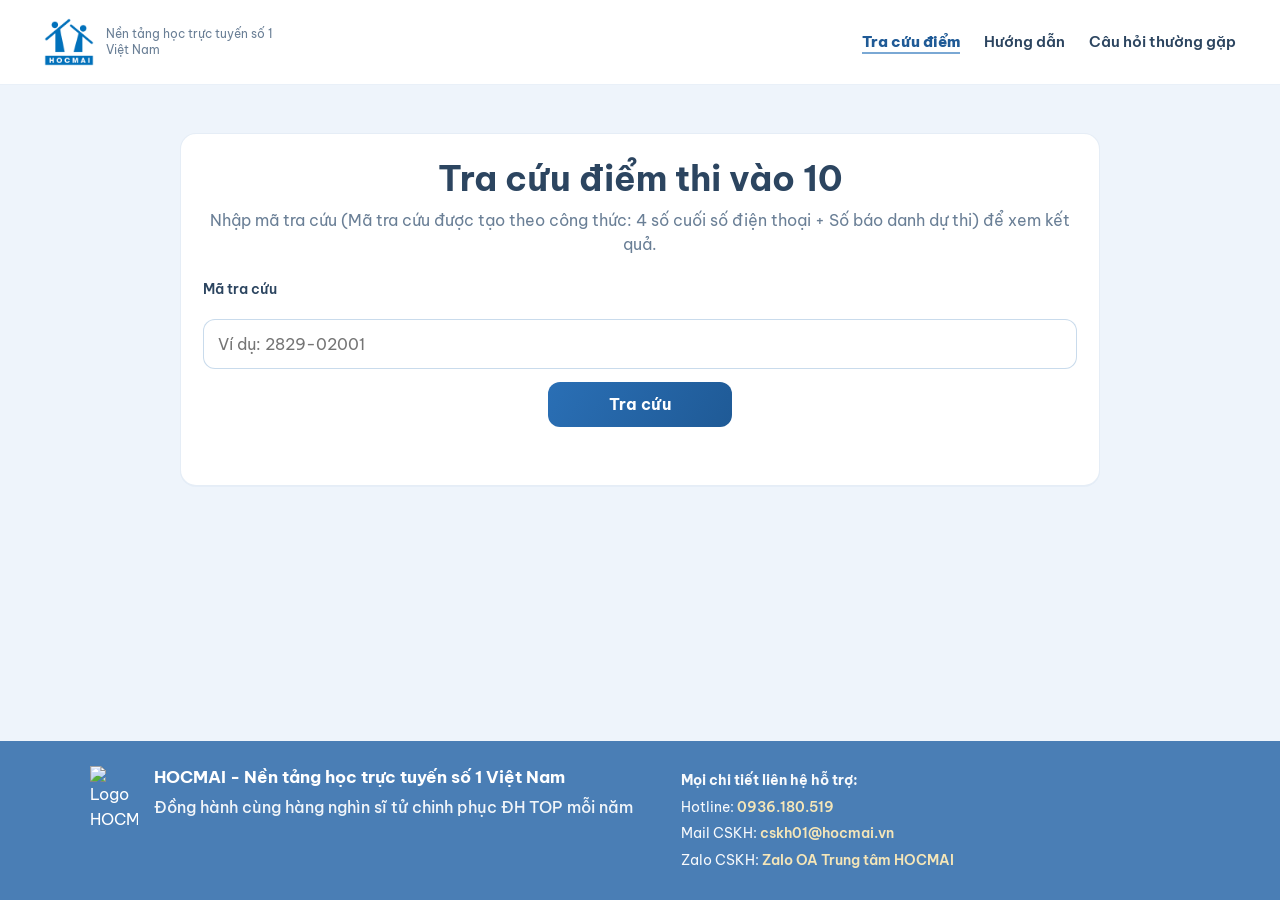
==== commit 6af29533: "add" ====
--- a/index.html
+++ b/index.html
@@ -49,7 +49,7 @@
           <div class="lookup-wrapper">  
             <div class="section-title">
               <h1>Tra cứu điểm thi vào 10</h1>
-              <p>Nhập mã tra cứu (4 số cuối số điện thoại + Số báo danh dự thi) để xem kết quả.</p>
+              <p>Nhập mã tra cứu (Mã tra cứu được tạo theo công thức: 4 số cuối số điện thoại + Số báo danh dự thi) để xem kết quả.</p>
             </div>
 
             <form id="lookup-form" class="lookup-form simple-form" novalidate>
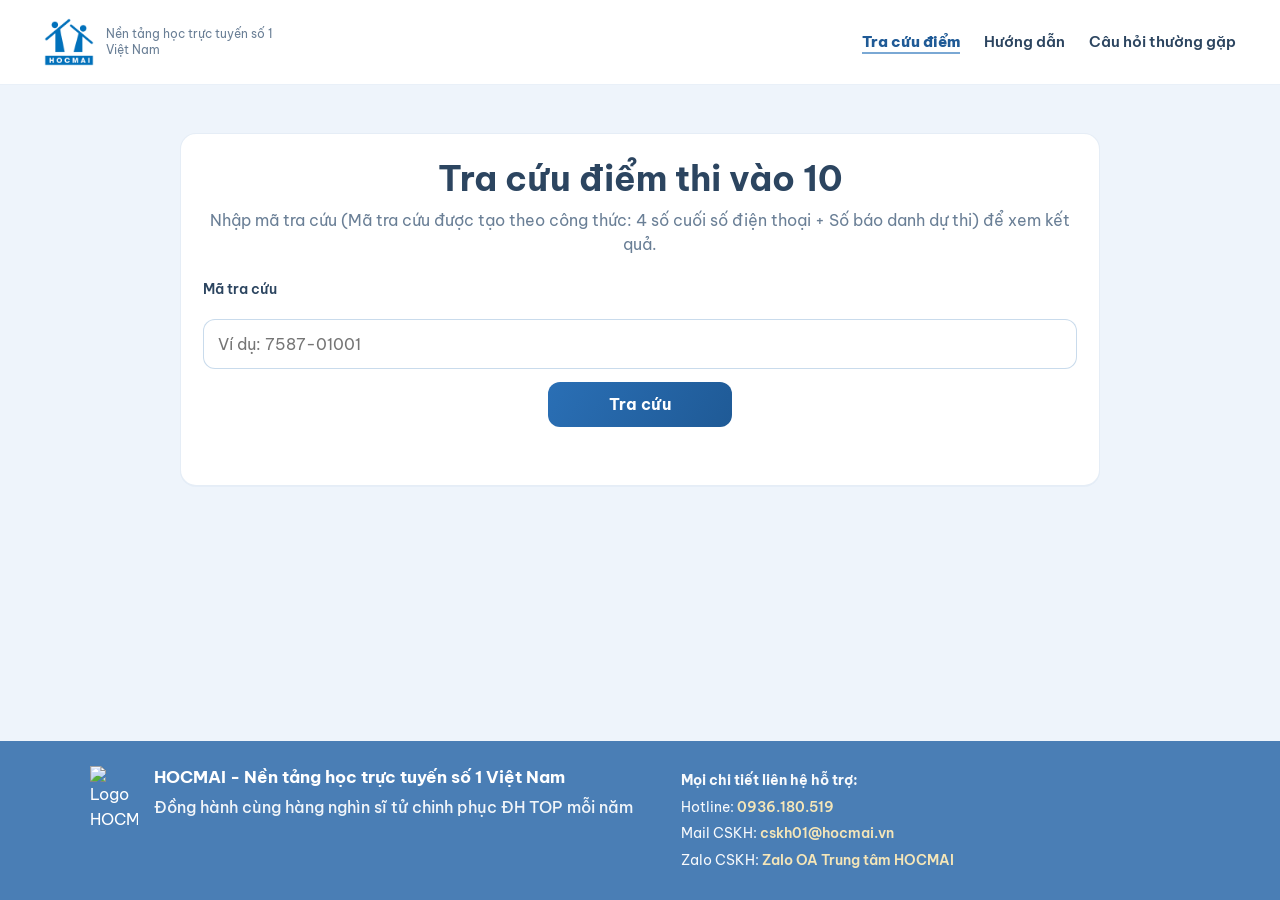
==== commit abe7ec21: "add" ====
--- a/index.html
+++ b/index.html
@@ -58,7 +58,7 @@
                 id="candidate-id"
                 name="candidateId"
                 type="text"
-                placeholder="Ví dụ: 2829-02001"
+                placeholder="Ví dụ: 7587-01001"
                 maxlength="64"
                 autocomplete="off"
                 required
